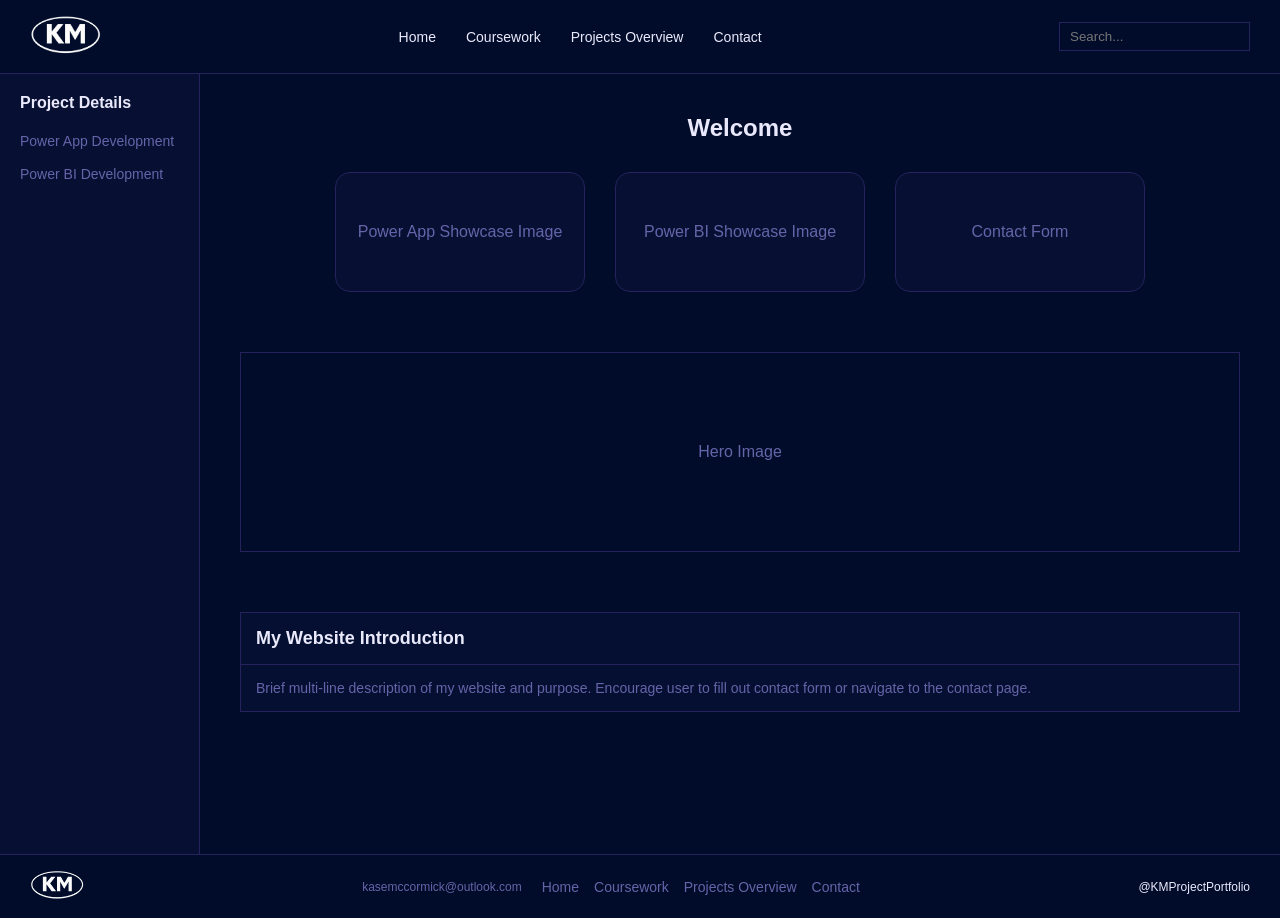
==== index.html @ 969333ca "Add files via upload Added index.html, style.css, and logo.png (KM logo)." ====
<!DOCTYPE html>
<html lang="en">
<head>
    <meta charset="UTF-8">
    <meta name="viewport" content="width=device-width, initial-scale=1.0">
    <title>Kase's Project Portfolio</title>
    <link rel="stylesheet" href="style.css">
</head>
<body>

    <header>
        <div class="logo"><img src="logo.png" alt="KM Logo"></div>
        <nav>
            <ul>
                <li><a href="index.html">Home</a></li>
                <li><a href="coursework.html">Coursework</a></li>
                <li><a href="projectsoverview.html">Projects Overview</a></li>
                <li><a href="contact.html">Contact</a></li>
            </ul>
        </nav>
        <div class="search">
            <input type="text" placeholder="Search...">
        </div>
    </header>

    <!-- MAIN LAYOUT -->
    <div class="container">

        <!-- SIDEBAR -->
        <aside>
            <h3>Project Details</h3>
            <ul>
                <li><a href="powerapp.html">Power App Development</a></li>
                <li><a href="powerbi.html">Power BI Development</a></li>
            </ul>
        </aside>

        <!-- MAIN CONTENT -->
        <main>

            <!-- WELCOME SECTION -->
            <section class="welcome">
                <h1>Welcome</h1>

                <div class="card-container">
                    <div class="card">Power App Showcase Image</div>
                    <div class="card">Power BI Showcase Image</div>
                    <div class="card">Contact Form</div>
                </div>
            </section>

            <!-- HERO IMAGE -->
            <section class="hero">
                <div class="hero-image">Hero Image</div>
            </section>

            <!-- INTRO SECTION -->
            <section class="intro">
                <h2>My Website Introduction</h2>
                <p>
                    Brief multi-line description of my website and purpose.
                    Encourage user to fill out contact form or navigate to the contact page.
                </p>
            </section>

        </main>
    </div>

    <!-- FOOTER -->
    <footer>
        <div class="footer-left"><img src="logo.png" alt="KM Logo"></div>
        <div class="footer-center">
            <a href="mailto:kasemccormick@outlook.com">kasemccormick@outlook.com</a>
            <nav>
                <a href="index.html">Home</a>
                <a href="coursework.html">Coursework</a>
                <a href="projectsoverview.html">Projects Overview</a>
                <a href="contact.html">Contact</a>
            </nav>
        </div>
        <div class="footer-right">@KMProjectPortfolio</div>
    </footer>

</body>
</html>
---- style.css ----
/* COLOR VARIABLES */
:root {
    --text: #eae9fc;
    --background: #000c29;
    --primary: #1453db;
    --secondary: #26225d;
    --accent: #6664a9;
}

/* RESET */
* {
    margin: 0;
    padding: 0;
    box-sizing: border-box;
}

body {
    font-family: 'Inter', Arial, sans-serif;
    background-color: var(--background);
    color: var(--text);
}

/* HEADER */
header {
    display: flex;
    align-items: center;
    justify-content: space-between;
    padding: 15px 30px;
    border-bottom: 1px solid var(--secondary);
}

.logo {
    padding: 0px;
    margin: 0px;
    font-size: 14px;
    color: var(--text);
}

.logo img {
    height: 40px;
    width: auto;
}

nav {
    flex: 1;
    display: flex;
    justify-content: center;
}

nav ul {
    display: flex;
    list-style: none;
    gap: 30px;
}

nav a {
    text-decoration: none;
    color: var(--text);
    font-size: 14px;
    transition: color 0.3s;
}

nav a:hover {
    color: var(--primary);
}

.search input {
    padding: 6px 10px;
    background: transparent;
    border: 1px solid var(--secondary);
    color: var(--text);
}

/* LAYOUT */
.container {
    display: flex;
    min-height: calc(100vh - 120px);
}

/* SIDEBAR */
aside {
    width: 200px;
    border-right: 1px solid var(--secondary);
    padding: 20px;
    background-color: rgba(38, 34, 93, 0.2);
}

aside h3 {
    margin-bottom: 20px;
    font-size: 16px;
}

aside ul {
    list-style: none;
}

aside li {
    margin-bottom: 15px;
}

aside a {
    color: var(--accent);
    text-decoration: none;
    font-size: 14px;
}

aside a:hover {
    color: var(--primary);
}

/* MAIN CONTENT */
main {
    flex: 1;
    padding: 40px;
}

/* WELCOME */
.welcome h1 {
    text-align: center;
    margin-bottom: 30px;
}

/* CARDS */
.card-container {
    display: flex;
    justify-content: center;
    gap: 30px;
    margin-bottom: 60px;
}

.card {
    width: 250px;
    height: 120px;
    border: 1px solid var(--secondary);
    border-radius: 15px;
    display: flex;
    align-items: center;
    justify-content: center;
    color: var(--accent);
    background-color: rgba(38, 34, 93, 0.2);
    transition: transform 0.2s, border 0.2s;
}

.card:hover {
    transform: translateY(-5px);
    border-color: var(--primary);
}

/* HERO */
.hero {
    text-align: center;
    margin-bottom: 60px;
}

.hero-image {
    height: 200px;
    border: 1px solid var(--secondary);
    display: flex;
    align-items: center;
    justify-content: center;
    color: var(--accent);
}

/* INTRO */
.intro {
    border: 1px solid var(--secondary);
    background-color: rgba(38, 34, 93, 0.15);
}

.intro h2 {
    border-bottom: 1px solid var(--secondary);
    padding: 15px;
    font-size: 18px;
}

.intro p {
    padding: 15px;
    color: var(--accent);
    font-size: 14px;
}

/* FOOTER */
footer {
    display: flex;
    justify-content: space-between;
    align-items: center;
    border-top: 1px solid var(--secondary);
    padding: 15px 30px;
    font-size: 12px;
}

.footer-center {
    display: flex;
    align-items: center;
    gap: 20px;
}

.footer-center nav {
    display: flex;
    gap: 15px;
}

.footer-left {
    padding: 0px;
    margin: 0px;
    font-size: 14px;
    color: var(--text);
}

.footer-left img {
    height: 30px;
    width: auto;
}

footer a {
    color: var(--accent);
    text-decoration: none;
}

footer a:hover {
    color: var(--primary);
}
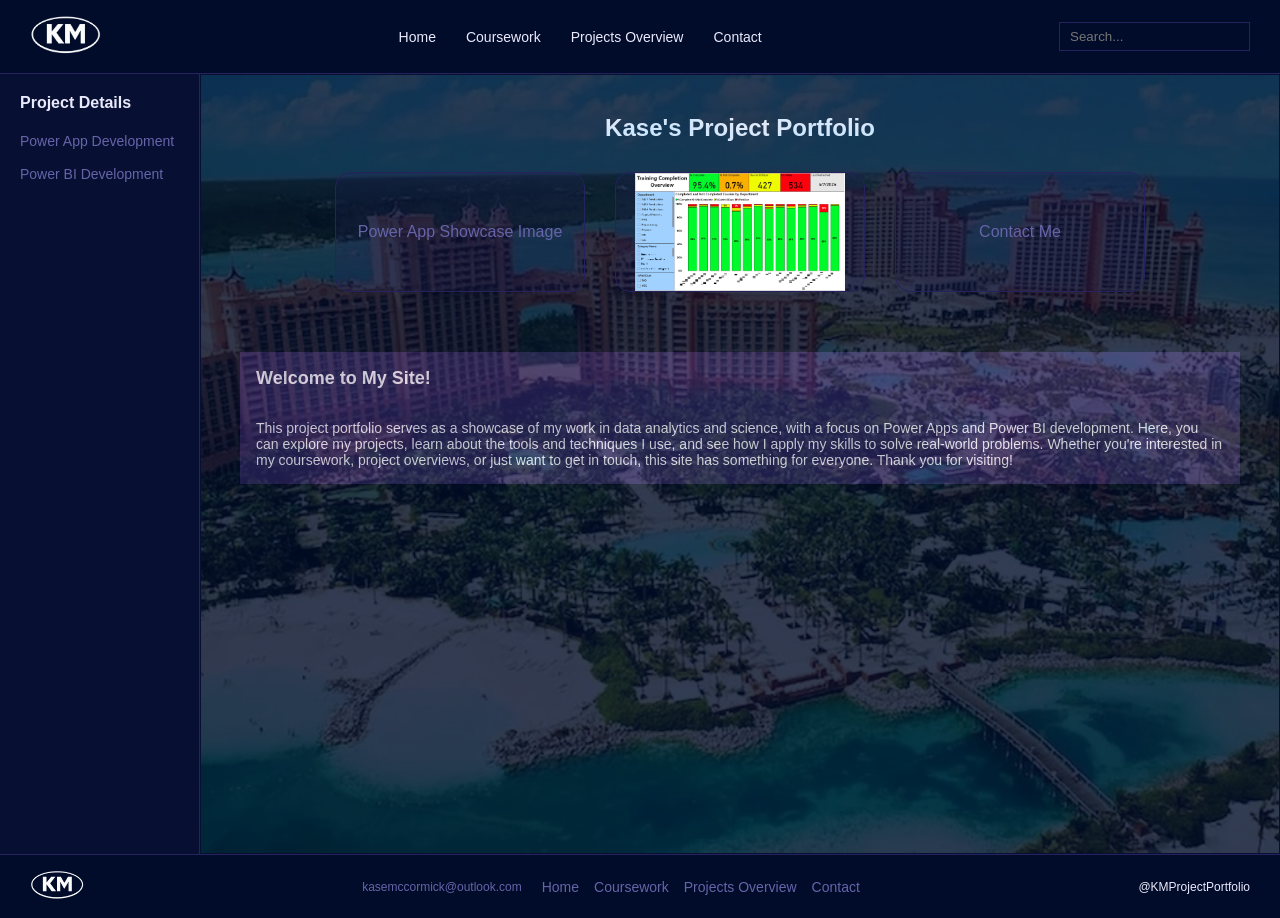
==== commit be848f9a: "Add files via upload Added Power BI showcase image (TrainingHome1), hero image, and adjusted style a" ====
--- a/index.html
+++ b/index.html
@@ -2,6 +2,7 @@
 <html lang="en">
 <head>
     <meta charset="UTF-8">
+    <meta name="description" content="Kase McCormick is a data analytics and science professional with hands on experience on developing Power Apps and Power BI projects.">
     <meta name="viewport" content="width=device-width, initial-scale=1.0">
     <title>Kase's Project Portfolio</title>
     <link rel="stylesheet" href="style.css">
@@ -40,26 +41,27 @@
 
             <!-- WELCOME SECTION -->
             <section class="welcome">
-                <h1>Welcome</h1>
+                <h1>Kase's Project Portfolio</h1>
 
                 <div class="card-container">
                     <div class="card">Power App Showcase Image</div>
-                    <div class="card">Power BI Showcase Image</div>
-                    <div class="card">Contact Form</div>
+                    <div class="card"><img src="TrainingHome1.png" alt="Power BI Showcase Image"></div>
+                    <div class="card">Contact Me</div>
                 </div>
             </section>
 
             <!-- HERO IMAGE -->
             <section class="hero">
-                <div class="hero-image">Hero Image</div>
+                <img src="hero.jpg" alt="Hero Image">
             </section>
 
             <!-- INTRO SECTION -->
             <section class="intro">
-                <h2>My Website Introduction</h2>
+                <h2>Welcome to My Site!</h2>
                 <p>
-                    Brief multi-line description of my website and purpose.
-                    Encourage user to fill out contact form or navigate to the contact page.
+                    This project portfolio serves as a showcase of my work in data analytics and science, with a focus on Power Apps and Power BI development.
+                    Here, you can explore my projects, learn about the tools and techniques I use, and see how I apply my skills to solve real-world problems.
+                    Whether you're interested in my coursework, project overviews, or just want to get in touch, this site has something for everyone. Thank you for visiting!
                 </p>
             </section>
 
--- a/style.css
+++ b/style.css
@@ -74,6 +74,7 @@
 /* LAYOUT */
 .container {
     display: flex;
+    position: relative;
     min-height: calc(100vh - 120px);
 }
 
@@ -112,6 +113,8 @@
 main {
     flex: 1;
     padding: 40px;
+    position: relative;
+    z-index: 1;
 }
 
 /* WELCOME */
@@ -126,6 +129,8 @@
     justify-content: center;
     gap: 30px;
     margin-bottom: 60px;
+    position: relative;
+    z-index: 2;
 }
 
 .card {
@@ -139,6 +144,8 @@
     color: var(--accent);
     background-color: rgba(38, 34, 93, 0.2);
     transition: transform 0.2s, border 0.2s;
+    position: relative;
+    z-index: 2;
 }
 
 .card:hover {
@@ -146,25 +153,40 @@
     border-color: var(--primary);
 }
 
+.card img {
+    width: 100%;
+    height: 100%;
+    object-fit: contain;
+    border-radius: 15px;
+}
+
 /* HERO */
 .hero {
-    text-align: center;
-    margin-bottom: 60px;
-}
-
-.hero-image {
-    height: 200px;
-    border: 1px solid var(--secondary);
-    display: flex;
-    align-items: center;
-    justify-content: center;
+    position: absolute;
+    top: 0;
+    bottom: 0;
+    right: 0;
+    left: 0;
+    z-index: 0;
+    overflow: hidden;
+    margin: 0;
+    padding: 0;
+}
+
+.hero img {
+    width: 100%;
+    height: 100%;
+    object-fit: cover;
+    opacity: 0.2;
+    object-position: center;
+    border: 1px solid var(--secondary);
     color: var(--accent);
 }
 
 /* INTRO */
 .intro {
     border: 1px solid var(--secondary);
-    background-color: rgba(38, 34, 93, 0.15);
+    background-color: rgba(38, 34, 93, 1.0);
 }
 
 .intro h2 {
@@ -175,7 +197,7 @@
 
 .intro p {
     padding: 15px;
-    color: var(--accent);
+    color: var(--text);
     font-size: 14px;
 }
 
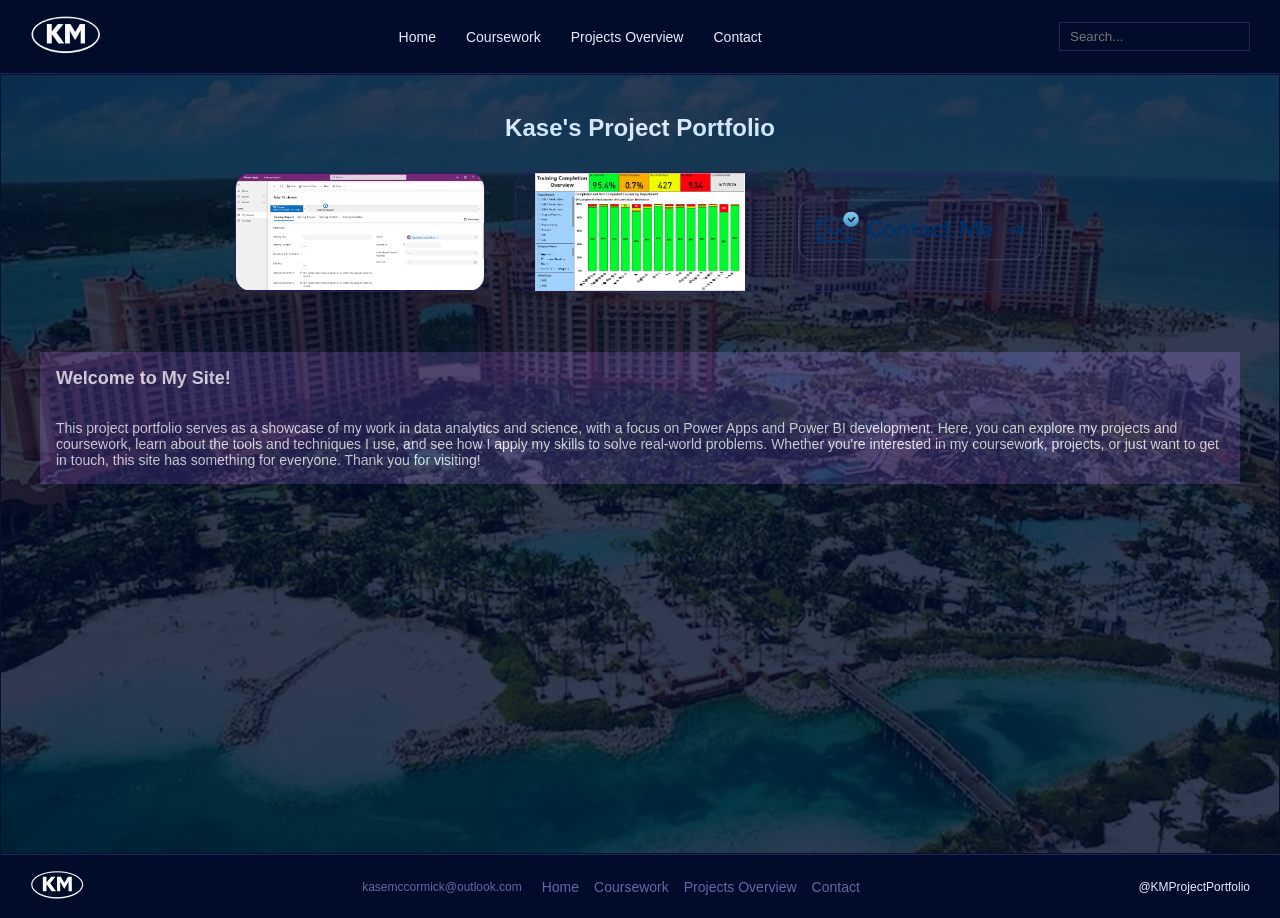
==== commit 35a2bb61: "Add files via upload" ====
--- a/index.html
+++ b/index.html
@@ -8,14 +8,19 @@
     <link rel="stylesheet" href="style.css">
 </head>
 <body>
-
     <header>
         <div class="logo"><img src="logo.png" alt="KM Logo"></div>
         <nav>
             <ul>
                 <li><a href="index.html">Home</a></li>
                 <li><a href="coursework.html">Coursework</a></li>
-                <li><a href="projectsoverview.html">Projects Overview</a></li>
+                <li class="dropdown">
+                    <a href="projectsoverview.html" class="dropdown-toggle">Projects Overview</a>
+                    <ul class="dropdown-menu">
+                        <li><a href="powerapp.html">Power App Development</a></li>
+                        <li><a href="powerbi.html">Power BI Development</a></li>
+                    </ul>
+                </li>
                 <li><a href="contact.html">Contact</a></li>
             </ul>
         </nav>
@@ -26,16 +31,6 @@
 
     <!-- MAIN LAYOUT -->
     <div class="container">
-
-        <!-- SIDEBAR -->
-        <aside>
-            <h3>Project Details</h3>
-            <ul>
-                <li><a href="powerapp.html">Power App Development</a></li>
-                <li><a href="powerbi.html">Power BI Development</a></li>
-            </ul>
-        </aside>
-
         <!-- MAIN CONTENT -->
         <main>
 
@@ -44,9 +39,9 @@
                 <h1>Kase's Project Portfolio</h1>
 
                 <div class="card-container">
-                    <div class="card">Power App Showcase Image</div>
-                    <div class="card"><img src="TrainingHome1.png" alt="Power BI Showcase Image"></div>
-                    <div class="card">Contact Me</div>
+                    <div class="card"><a href=powerapp.html><img src="TrainingRequest.png" alt="Power App Showcase Image"></a></div>
+                    <div class="card"><a href=powerbi.html><img src="TrainingHome1.png" alt="Power BI Showcase Image"></a></div>
+                    <div class="card"><a href=contact.html><img src="ContactMe2.png" alt="Contact Me"></a></div>
                 </div>
             </section>
 
@@ -60,8 +55,8 @@
                 <h2>Welcome to My Site!</h2>
                 <p>
                     This project portfolio serves as a showcase of my work in data analytics and science, with a focus on Power Apps and Power BI development.
-                    Here, you can explore my projects, learn about the tools and techniques I use, and see how I apply my skills to solve real-world problems.
-                    Whether you're interested in my coursework, project overviews, or just want to get in touch, this site has something for everyone. Thank you for visiting!
+                    Here, you can explore my projects and coursework, learn about the tools and techniques I use, and see how I apply my skills to solve real-world problems.
+                    Whether you're interested in my coursework, projects, or just want to get in touch, this site has something for everyone. Thank you for visiting!
                 </p>
             </section>
 
--- a/style.css
+++ b/style.css
@@ -64,6 +64,49 @@
     color: var(--primary);
 }
 
+/* Dropdown Menu */
+.dropdown {
+    position: relative;
+}
+
+.dropdown-menu {
+    display: none;
+    position: absolute;
+    top: calc(100%);
+    left: 50%;
+    transform: translateX(-50%);
+    background-color: var(--background);
+    border: 1px solid var(--secondary);
+    border-radius: 8px;
+    padding: 8px 0;
+    min-width: 180px;
+    z-index: 100;
+    flex-direction: column;
+    gap: 0;
+}
+ 
+.dropdown-menu li {
+    list-style: none;
+}
+ 
+.dropdown-menu a {
+    display: block;
+    padding: 10px 16px;
+    white-space: nowrap;
+    color: var(--text);
+    font-size: 14px;
+    transition: color 0.2s, background-color 0.2s;
+}
+ 
+.dropdown-menu a:hover {
+    color: var(--text);
+    background-color: rgba(38, 34, 93, 0.6);
+}
+ 
+.dropdown:hover .dropdown-menu {
+    display: flex;
+}
+
 .search input {
     padding: 6px 10px;
     background: transparent;
@@ -158,6 +201,13 @@
     height: 100%;
     object-fit: contain;
     border-radius: 15px;
+}
+
+.card a {
+    display: flex;
+    width: 100%;
+    height: 100%;
+    overflow: hidden;
 }
 
 /* HERO */
@@ -201,6 +251,103 @@
     font-size: 14px;
 }
 
+.coursework {
+    position: relative;
+    z-index: 1;
+}
+
+.table-spacer {
+    height: 40px;
+}
+
+.course-table {
+    width: 100%;
+    border-collapse: collapse;
+    font-size: 14px;
+}
+
+.course-table thead tr:first-child th {
+    background-color: var(--primary);
+    color: var(--text);
+    font-size: 16px;
+    padding: 14px 16px;
+    text-align: center;
+    letter-spacing: 0.03em;
+}
+
+.course-table thead tr:nth-child(2) th {
+    background-color: var(--secondary);
+    color: var(--text);
+    padding: 10px 16px;
+    text-align: left;
+    font-weight: 600;
+    border-bottom: 1px solid var(--accent);
+}
+
+.course-table tbody tr {
+    border-bottom: 1px solid var(--secondary);
+    transition: background-color 0.2s;
+}
+ 
+.course-table tbody tr:hover {
+    background-color: rgba(38, 34, 93, 0.4);
+}
+ 
+.course-table td {
+    padding: 10px 16px;
+    color: var(--text);
+    vertical-align: top;
+}
+ 
+.course-table td:first-child {
+    color: var(--accent);
+    white-space: nowrap;
+    font-weight: 500;
+}
+ 
+.course-table td:nth-child(3) {
+    text-align: center;
+    white-space: nowrap;
+}
+
+/*Contact Form*/
+.contact-section {
+    max-width: 700px;
+    margin: 0 auto;
+    padding: 40px 20px;
+}
+
+.contact-section h2 {
+    text-align: center;
+    margin-bottom: 25px;
+    font-size: 22px;
+}
+
+/* FORM LAYOUT */
+.contact-form {
+    display: flex;
+    flex-direction: column;
+    gap: 15px;
+    background-color: rgba(38, 34, 93, 0.6);
+    padding: 25px;
+    border-radius: 12px;
+    border: 1px solid var(--secondary);
+    max-width: 250px;
+    width:100%;
+    margin: 0 auto;
+}
+
+.form-row {
+    display: flex;
+    gap: 15px;
+}
+
+.form-group {
+    display: flex;
+    flex-direction: column;
+    flex: 1;
+}
+
 /* FOOTER */
 footer {
     display: flex;
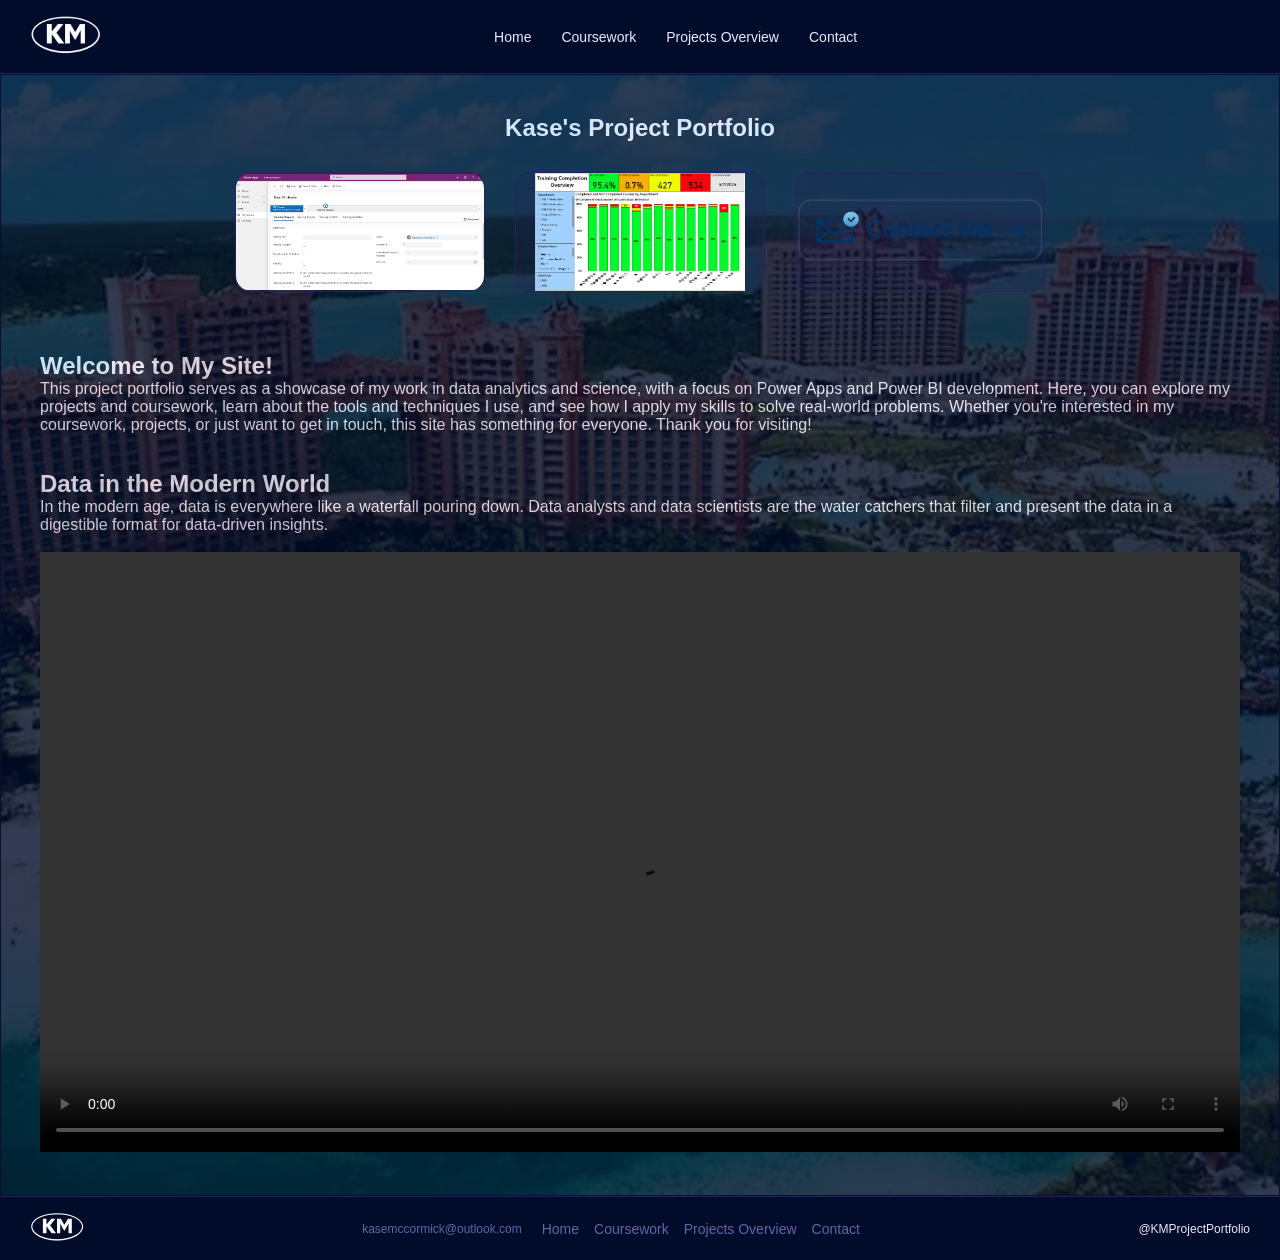
==== commit fb37ef25: "Add files via upload Final project update for CIS300" ====
--- a/index.html
+++ b/index.html
@@ -7,6 +7,7 @@
     <title>Kase's Project Portfolio</title>
     <link rel="stylesheet" href="style.css">
 </head>
+
 <body>
     <header>
         <div class="logo"><img src="logo.png" alt="KM Logo"></div>
@@ -24,9 +25,12 @@
                 <li><a href="contact.html">Contact</a></li>
             </ul>
         </nav>
+        <!--
+        Future search implementation
         <div class="search">
             <input type="text" placeholder="Search...">
         </div>
+        -->
     </header>
 
     <!-- MAIN LAYOUT -->
@@ -51,13 +55,33 @@
             </section>
 
             <!-- INTRO SECTION -->
-            <section class="intro">
+            <section class=".intro">
                 <h2>Welcome to My Site!</h2>
                 <p>
                     This project portfolio serves as a showcase of my work in data analytics and science, with a focus on Power Apps and Power BI development.
                     Here, you can explore my projects and coursework, learn about the tools and techniques I use, and see how I apply my skills to solve real-world problems.
                     Whether you're interested in my coursework, projects, or just want to get in touch, this site has something for everyone. Thank you for visiting!
                 </p>
+            </section>
+
+            <br>
+            <br>
+
+            <section class=".intro">
+                <h2>Data in the Modern World</h2>
+
+                <p>
+                    In the modern age, data is everywhere like a waterfall pouring down.
+                    Data analysts and data scientists are the water catchers that filter
+                    and present the data in a digestible format for data-driven insights.
+                </p>
+
+                <br>
+
+                <video controls width="100%" preload="metadata">
+                    <source src="waterfall.mp4" type="video/mp4">
+                    Your browser does not support the video tag.
+                </video>
             </section>
 
         </main>
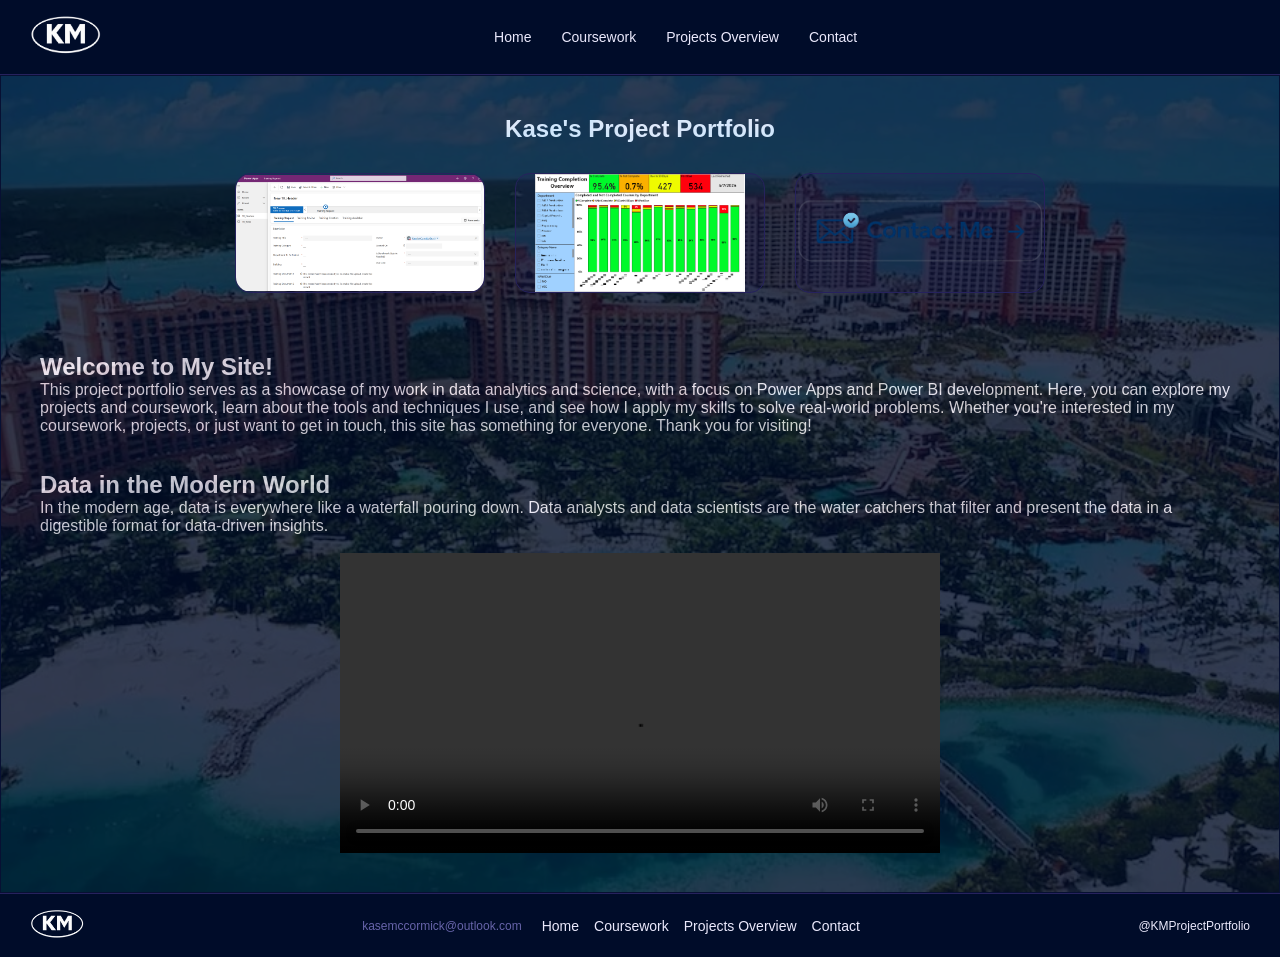
==== commit d4bf3504: "Add files via upload W3C validator updates." ====
--- a/index.html
+++ b/index.html
@@ -50,9 +50,9 @@
             </section>
 
             <!-- HERO IMAGE -->
-            <section class="hero">
+            <div class="hero">
                 <img src="hero.jpg" alt="Hero Image">
-            </section>
+            </div>
 
             <!-- INTRO SECTION -->
             <section class=".intro">
@@ -78,7 +78,7 @@
 
                 <br>
 
-                <video controls width="100%" preload="metadata">
+                <video controls preload="metadata">
                     <source src="waterfall.mp4" type="video/mp4">
                     Your browser does not support the video tag.
                 </video>
--- a/style.css
+++ b/style.css
@@ -5,9 +5,12 @@
     --primary: #1453db;
     --secondary: #26225d;
     --accent: #6664a9;
-}
-
-/* RESET */
+    --accent-dark: #4e4c8a;
+    --card-bg: #f5f5f5;
+    --card-border: #ddd;
+    --card-muted: #666;
+}
+
 * {
     margin: 0;
     padding: 0;
@@ -20,6 +23,15 @@
     color: var(--text);
 }
 
+a {
+    color: var(--accent);
+    text-decoration: none;
+}
+
+a:hover {
+    color: var(--primary);
+}
+
 /* HEADER */
 header {
     display: flex;
@@ -29,18 +41,12 @@
     border-bottom: 1px solid var(--secondary);
 }
 
-.logo {
-    padding: 0px;
-    margin: 0px;
-    font-size: 14px;
-    color: var(--text);
-}
-
 .logo img {
     height: 40px;
     width: auto;
 }
 
+/* NAV */
 nav {
     flex: 1;
     display: flex;
@@ -54,7 +60,6 @@
 }
 
 nav a {
-    text-decoration: none;
     color: var(--text);
     font-size: 14px;
     transition: color 0.3s;
@@ -64,7 +69,7 @@
     color: var(--primary);
 }
 
-/* Dropdown Menu */
+/* DROPDOWN */
 .dropdown {
     position: relative;
 }
@@ -72,7 +77,7 @@
 .dropdown-menu {
     display: none;
     position: absolute;
-    top: calc(100%);
+    top: 100%;
     left: 50%;
     transform: translateX(-50%);
     background-color: var(--background);
@@ -82,36 +87,36 @@
     min-width: 180px;
     z-index: 100;
     flex-direction: column;
-    gap: 0;
-}
- 
+}
+
 .dropdown-menu li {
     list-style: none;
 }
- 
+
 .dropdown-menu a {
     display: block;
     padding: 10px 16px;
     white-space: nowrap;
     color: var(--text);
     font-size: 14px;
-    transition: color 0.2s, background-color 0.2s;
-}
- 
+    transition: background-color 0.2s;
+}
+
 .dropdown-menu a:hover {
-    color: var(--text);
     background-color: rgba(38, 34, 93, 0.6);
 }
- 
+
 .dropdown:hover .dropdown-menu {
     display: flex;
 }
 
-.search input {
-    padding: 6px 10px;
-    background: transparent;
-    border: 1px solid var(--secondary);
-    color: var(--text);
+video {
+    width: 600px; 
+    max-width: 100%; 
+    height: auto;
+    display: block;
+    margin: 0 auto;
+    position: relative;
 }
 
 /* LAYOUT */
@@ -121,38 +126,6 @@
     min-height: calc(100vh - 120px);
 }
 
-/* SIDEBAR */
-aside {
-    width: 200px;
-    border-right: 1px solid var(--secondary);
-    padding: 20px;
-    background-color: rgba(38, 34, 93, 0.2);
-}
-
-aside h3 {
-    margin-bottom: 20px;
-    font-size: 16px;
-}
-
-aside ul {
-    list-style: none;
-}
-
-aside li {
-    margin-bottom: 15px;
-}
-
-aside a {
-    color: var(--accent);
-    text-decoration: none;
-    font-size: 14px;
-}
-
-aside a:hover {
-    color: var(--primary);
-}
-
-/* MAIN CONTENT */
 main {
     flex: 1;
     padding: 40px;
@@ -213,14 +186,9 @@
 /* HERO */
 .hero {
     position: absolute;
-    top: 0;
-    bottom: 0;
-    right: 0;
-    left: 0;
+    inset: 0;
     z-index: 0;
     overflow: hidden;
-    margin: 0;
-    padding: 0;
 }
 
 .hero img {
@@ -228,27 +196,42 @@
     height: 100%;
     object-fit: cover;
     opacity: 0.2;
-    object-position: center;
     border: 1px solid var(--secondary);
-    color: var(--accent);
 }
 
 /* INTRO */
 .intro {
     border: 1px solid var(--secondary);
     background-color: rgba(38, 34, 93, 1.0);
-}
-
-.intro h2 {
-    border-bottom: 1px solid var(--secondary);
     padding: 15px;
-    font-size: 18px;
-}
-
-.intro p {
+    font-size: 18px;    
+}
+
+.intro img {
+    display: block;
+    margin: 0 auto;
+    border-radius:8px;
+}
+
+.intro figcaption {
+    display: block;
+    margin: auto;
+    text-align: center;
+}
+
+.intro li{
+    margin-bottom: 2rem;
+}
+
+hr {
+    margin: 40px;
+}
+
+/* COURSEWORK */
+.education-intro {
+    text-align: center;
     padding: 15px;
-    color: var(--text);
-    font-size: 14px;
+    margin: 10px;
 }
 
 .coursework {
@@ -268,7 +251,6 @@
 
 .course-table thead tr:first-child th {
     background-color: var(--primary);
-    color: var(--text);
     font-size: 16px;
     padding: 14px 16px;
     text-align: center;
@@ -277,7 +259,6 @@
 
 .course-table thead tr:nth-child(2) th {
     background-color: var(--secondary);
-    color: var(--text);
     padding: 10px 16px;
     text-align: left;
     font-weight: 600;
@@ -288,29 +269,28 @@
     border-bottom: 1px solid var(--secondary);
     transition: background-color 0.2s;
 }
- 
+
 .course-table tbody tr:hover {
     background-color: rgba(38, 34, 93, 0.4);
 }
- 
+
 .course-table td {
     padding: 10px 16px;
-    color: var(--text);
     vertical-align: top;
 }
- 
+
 .course-table td:first-child {
     color: var(--accent);
     white-space: nowrap;
     font-weight: 500;
 }
- 
+
 .course-table td:nth-child(3) {
     text-align: center;
     white-space: nowrap;
 }
 
-/*Contact Form*/
+/* CONTACT */
 .contact-section {
     max-width: 700px;
     margin: 0 auto;
@@ -323,7 +303,6 @@
     font-size: 22px;
 }
 
-/* FORM LAYOUT */
 .contact-form {
     display: flex;
     flex-direction: column;
@@ -333,7 +312,7 @@
     border-radius: 12px;
     border: 1px solid var(--secondary);
     max-width: 250px;
-    width:100%;
+    width: 100%;
     margin: 0 auto;
 }
 
@@ -346,6 +325,113 @@
     display: flex;
     flex-direction: column;
     flex: 1;
+}
+
+/* PROJECTS OVERVIEW */
+.overview-section {
+    margin-bottom: 2.5rem;
+}
+
+.overview-section h2 {
+    margin-bottom: 0.75rem;
+}
+
+.overview-section p {
+    line-height: 1.7;
+    margin-bottom: 0.75rem;
+}
+
+.section-divider {
+    border: none;
+    border-top: 1px solid var(--card-border);
+    margin: 2.5rem 0;
+}
+
+.stage-block {
+    margin: 10px;
+}
+
+.stage-block figcaption {
+    font-style: italic;
+    line-height: 1.5;
+    margin: 1rem;
+}
+
+.tools-grid {
+    display: grid;
+    grid-template-columns: repeat(auto-fit, minmax(200px, 1fr));
+    gap: 1.25rem;
+    margin-top: 1.25rem;
+}
+
+.tool-card {
+    background: var(--card-bg);
+    border: 1px solid var(--card-border);
+    border-radius: 8px;
+    padding: 1.25rem 1rem;
+    text-align: center;
+    transition: transform 0.2s ease, box-shadow 0.2s ease;
+}
+
+.tool-card:hover {
+    transform: translateY(-4px);
+    box-shadow: 0 6px 18px rgba(0, 0, 0, 0.10);
+}
+
+.tool-card .tool-icon {
+    font-size: 2rem;
+    display: block;
+    margin: 0 auto 0.6rem auto;
+    width: 52px;
+    height: 52px;
+    object-fit: contain;
+}
+
+.tool-card h3 {
+    font-size: 1rem;
+    margin-bottom: 0.4rem;
+    color: #000;
+}
+
+.tool-card p {
+    font-size: 0.85rem;
+    color: var(--card-muted);
+    line-height: 1.5;
+}
+
+.project-links {
+    display: flex;
+    gap: 1rem;
+    flex-wrap: wrap;
+    margin-top: 1.25rem;
+}
+
+.project-btn {
+    display: inline-block;
+    padding: 0.65rem 1.4rem;
+    background: var(--accent);
+    color: #fff;
+    border-radius: 6px;
+    font-weight: 600;
+    font-size: 0.95rem;
+    transition: background 0.2s ease, transform 0.15s ease;
+}
+
+.project-btn:hover {
+    background: var(--accent-dark);
+    color: #fff;
+    transform: translateY(-2px);
+}
+
+.project-btn.secondary {
+    background: transparent;
+    border: 2px solid var(--accent);
+    color: var(--accent);
+}
+
+.project-btn.secondary:hover {
+    background: var(--accent);
+    color: #fff;
 }
 
 /* FOOTER */
@@ -358,34 +444,18 @@
     font-size: 12px;
 }
 
-.footer-center {
-    display: flex;
-    align-items: center;
-    gap: 20px;
-}
-
-.footer-center nav {
-    display: flex;
-    gap: 15px;
-}
-
-.footer-left {
-    padding: 0px;
-    margin: 0px;
-    font-size: 14px;
-    color: var(--text);
-}
-
 .footer-left img {
     height: 30px;
     width: auto;
 }
 
-footer a {
-    color: var(--accent);
-    text-decoration: none;
-}
-
-footer a:hover {
-    color: var(--primary);
-}+.footer-center {
+    display: flex;
+    align-items: center;
+    gap: 20px;
+}
+
+.footer-center nav {
+    display: flex;
+    gap: 15px;
+}
